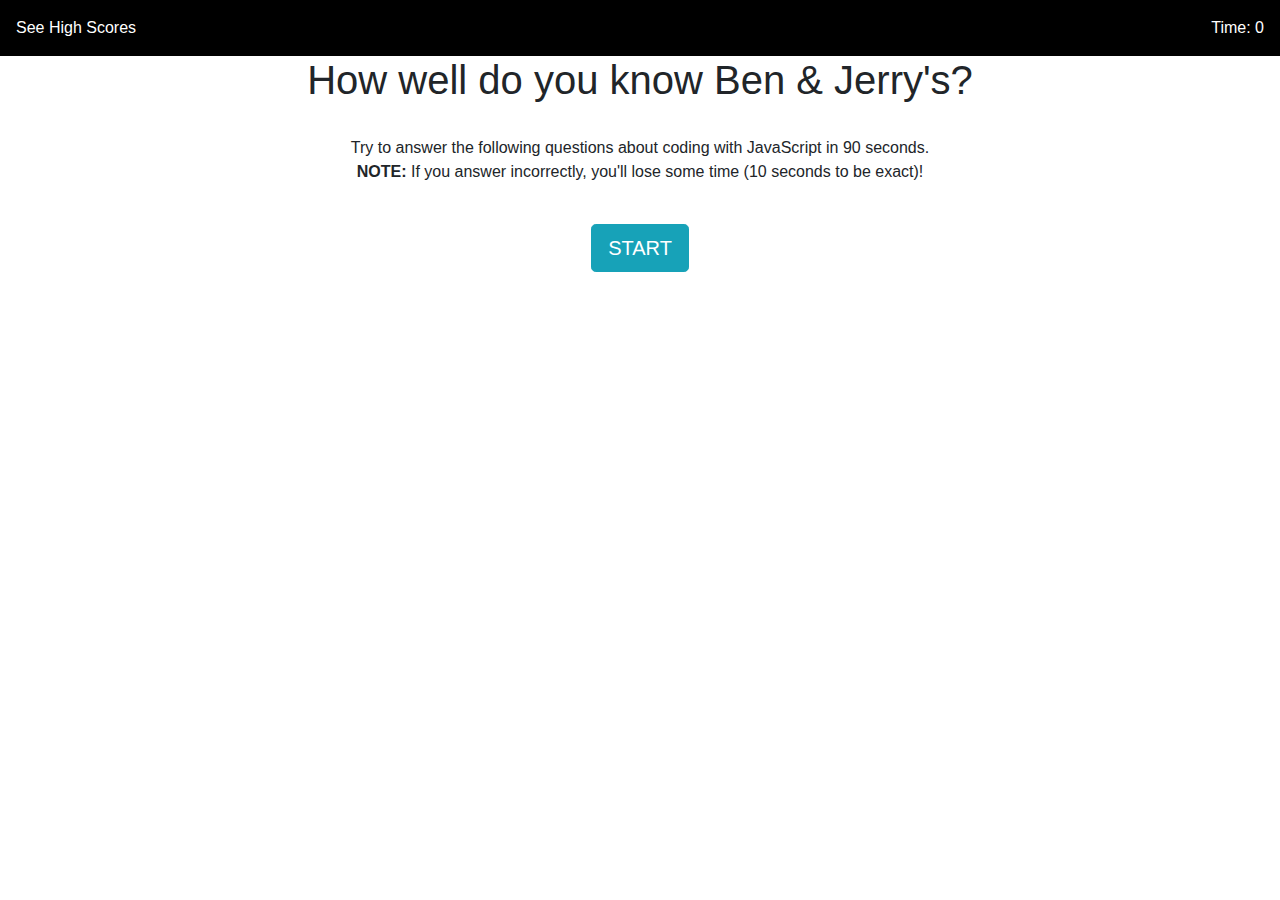
==== index.html @ 09b2dc75 "Created another html file for user highscores" ====
<!DOCTYPE html>
<html lang="en">
<head>
    <meta charset="UTF-8">
    <meta name="viewport" content="width=device-width, initial-scale=1.0">
    <title>Ben & Jerry's</title>
    <link rel="stylesheet" href="./style.css">
    <!-- CSS only -->
<link rel="stylesheet" href="https://stackpath.bootstrapcdn.com/bootstrap/4.5.2/css/bootstrap.min.css" integrity="sha384-JcKb8q3iqJ61gNV9KGb8thSsNjpSL0n8PARn9HuZOnIxN0hoP+VmmDGMN5t9UJ0Z" crossorigin="anonymous">

<!-- JS, Popper.js, and jQuery -->
<script src="https://code.jquery.com/jquery-3.5.1.slim.min.js" integrity="sha384-DfXdz2htPH0lsSSs5nCTpuj/zy4C+OGpamoFVy38MVBnE+IbbVYUew+OrCXaRkfj" crossorigin="anonymous"></script>
<script src="https://cdn.jsdelivr.net/npm/popper.js@1.16.1/dist/umd/popper.min.js" integrity="sha384-9/reFTGAW83EW2RDu2S0VKaIzap3H66lZH81PoYlFhbGU+6BZp6G7niu735Sk7lN" crossorigin="anonymous"></script>
<script src="https://stackpath.bootstrapcdn.com/bootstrap/4.5.2/js/bootstrap.min.js" integrity="sha384-B4gt1jrGC7Jh4AgTPSdUtOBvfO8shuf57BaghqFfPlYxofvL8/KUEfYiJOMMV+rV" crossorigin="anonymous"></script>
</head>
<body>
    <header class="p-3" style="background-color: black">
        <a href="highscores.html" style="color: white;">See High Scores</a>
        <span id="timer" class="float-right" style="color: white;">Time: 0</span>
    </header>
    
    <div class="container" id="homepage">
        <div class="row justify-content-center">
            <div class="col-10 col-lg-8 text-center">
                <h1>How well do you know Ben & Jerry's?</h1> <br>
                <p>Try to answer the following questions about coding with JavaScript in 90 seconds. <br>
                <strong>NOTE:</strong> If you answer incorrectly, you'll lose some time (10 seconds to be exact)!</p> <br>
                <button type="button" id="startBtn" class="btn btn-info btn-lg">START</button>
            </div>
        </div>
    </div>
    <script src="./script.js"></script>
</body>
</html>
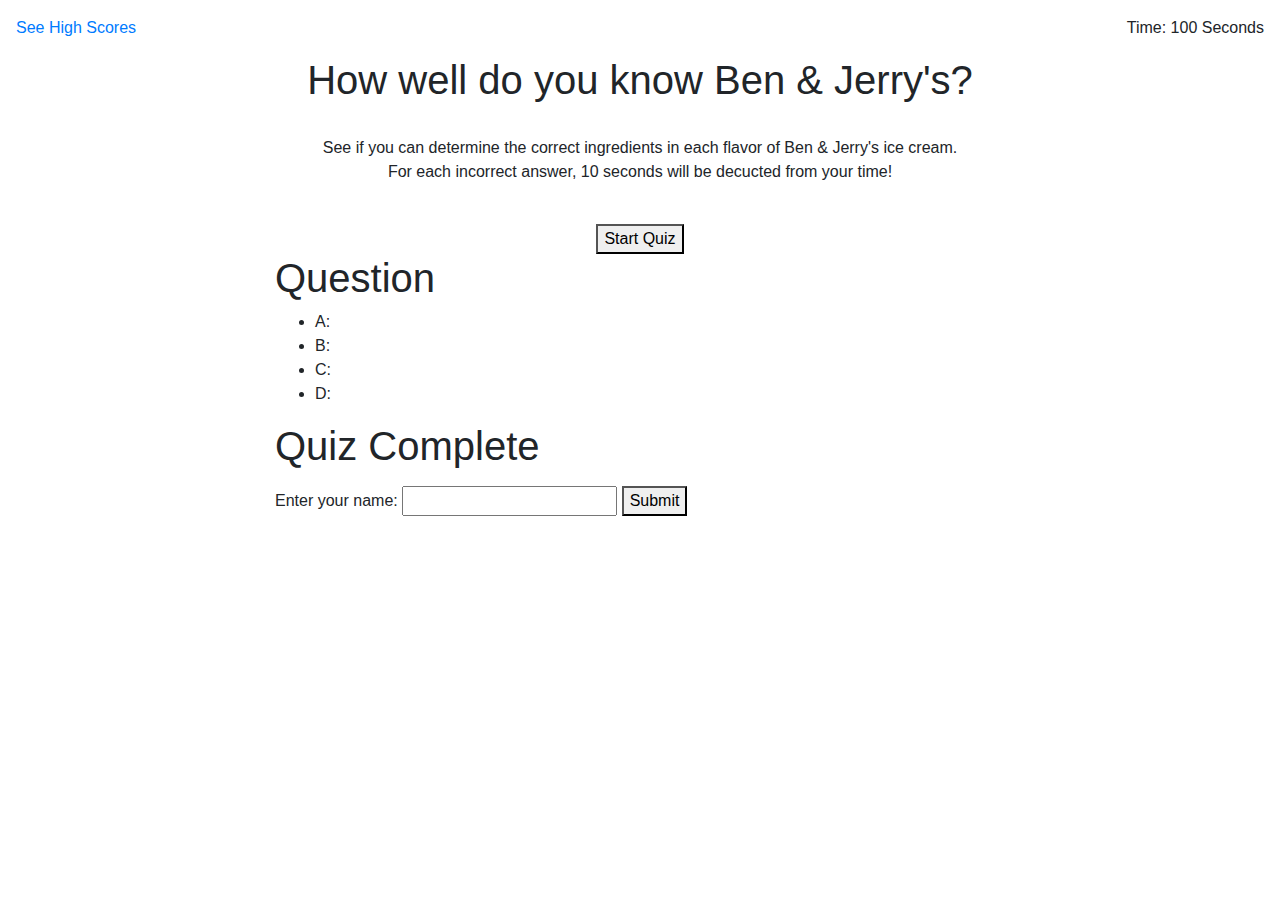
==== commit f7abde2e: "Started javascript file and more edits to html" ====
--- a/index.html
+++ b/index.html
@@ -4,7 +4,7 @@
     <meta charset="UTF-8">
     <meta name="viewport" content="width=device-width, initial-scale=1.0">
     <title>Ben & Jerry's</title>
-    <link rel="stylesheet" href="./style.css">
+    <link rel="stylesheet" href="./assets/style.css">
     <!-- CSS only -->
 <link rel="stylesheet" href="https://stackpath.bootstrapcdn.com/bootstrap/4.5.2/css/bootstrap.min.css" integrity="sha384-JcKb8q3iqJ61gNV9KGb8thSsNjpSL0n8PARn9HuZOnIxN0hoP+VmmDGMN5t9UJ0Z" crossorigin="anonymous">
 
@@ -14,21 +14,51 @@
 <script src="https://stackpath.bootstrapcdn.com/bootstrap/4.5.2/js/bootstrap.min.js" integrity="sha384-B4gt1jrGC7Jh4AgTPSdUtOBvfO8shuf57BaghqFfPlYxofvL8/KUEfYiJOMMV+rV" crossorigin="anonymous"></script>
 </head>
 <body>
-    <header class="p-3" style="background-color: black">
-        <a href="highscores.html" style="color: white;">See High Scores</a>
-        <span id="timer" class="float-right" style="color: white;">Time: 0</span>
+        <!-- header with link to high scores page-->
+    <header class="p-3">
+        <a href="highscores.html">See High Scores</a>
+        <span class="float-right" id="timer">Time: 100 Seconds</span>
     </header>
-    
-    <div class="container" id="homepage">
+        <!--home page with description of what's going on in the quiz-->
+    <div class="container" id="mainPage">
         <div class="row justify-content-center">
             <div class="col-10 col-lg-8 text-center">
                 <h1>How well do you know Ben & Jerry's?</h1> <br>
-                <p>Try to answer the following questions about coding with JavaScript in 90 seconds. <br>
-                <strong>NOTE:</strong> If you answer incorrectly, you'll lose some time (10 seconds to be exact)!</p> <br>
-                <button type="button" id="startBtn" class="btn btn-info btn-lg">START</button>
+                <p>See if you can determine the correct ingredients in each flavor of Ben & Jerry's ice cream.<br>
+                For each incorrect answer, 10 seconds will be decucted from your time!</p> <br>
+                <button type="button" id="startQuiz">Start Quiz</button>
             </div>
         </div>
     </div>
-    <script src="./script.js"></script>
+    <!-- this is the question and answer area-->
+    <div class="container" id="questionAnswer"> 
+        <div class="row justify-content-center">
+            <div class="col-10 col-lg-8">
+                <h1 id="questions">Question</h1>
+                <ul id="answers">
+                    <li id="answer1">A: </li>
+                    <li id="answer2">B: </li>
+                    <li id="answer3">C: </li>
+                    <li id="answer4">D: </li>
+                </ul>
+                <p id="incorrect"></p>
+            </div>
+        </div>
+    </div>
+    <!--when the quiz is finished-->
+    <div class="container" id="submitScore">
+        <div class="row justify-content-center">
+            <div class="col-10 col-lg-8">
+                <h1>Quiz Complete</h1>
+                <p id="userScore"> </p>
+                <form class="formGroup">
+                    <label for="userScore">Enter your name: </label>
+                    <input type="text" id="userName"> 
+                    <button type="button" id="submitBtn">Submit</button>
+                </form>
+            </div>
+        </div>
+    </div>
+    <script src="./assets/script.js"></script>
 </body>
 </html>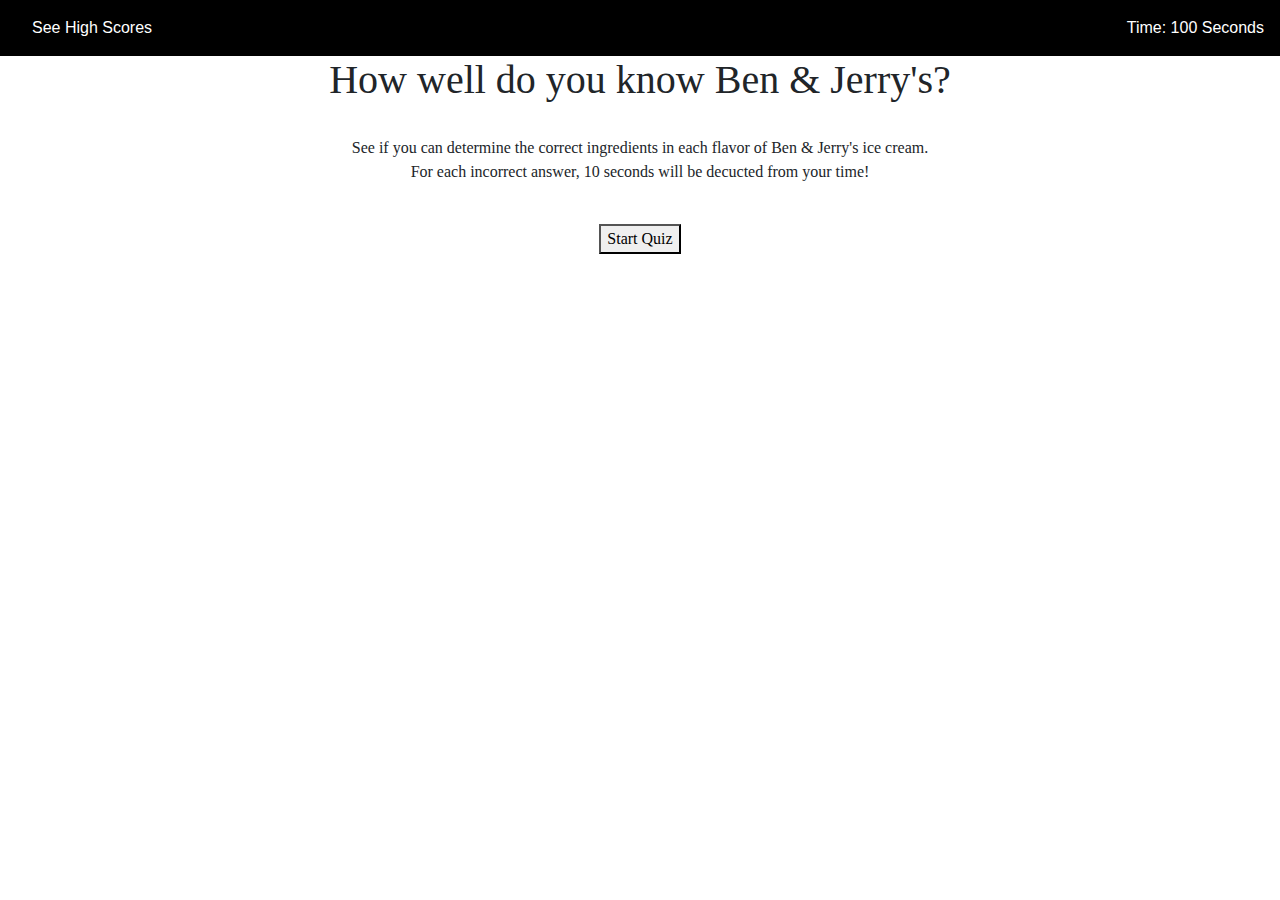
==== commit d3acecda: "More edits to the JS file. README updated." ====
--- a/index.html
+++ b/index.html
@@ -16,7 +16,7 @@
 <body>
         <!-- header with link to high scores page-->
     <header class="p-3">
-        <a href="highscores.html">See High Scores</a>
+        <a href="highscores.html" class="p-3">See High Scores</a>
         <span class="float-right" id="timer">Time: 100 Seconds</span>
     </header>
         <!--home page with description of what's going on in the quiz-->
--- a/assets/style.css
+++ b/assets/style.css
@@ -0,0 +1,16 @@
+.p-3{
+    background-color: black;
+    color: white;
+}
+.container{
+    font-family: 'Times New Roman', Times, serif;
+}
+.footer {
+    position: fixed;
+    left: 0;
+    bottom: 0;
+    width: 100%;
+    background-color: red;
+    color: white;
+    text-align: center;
+  }